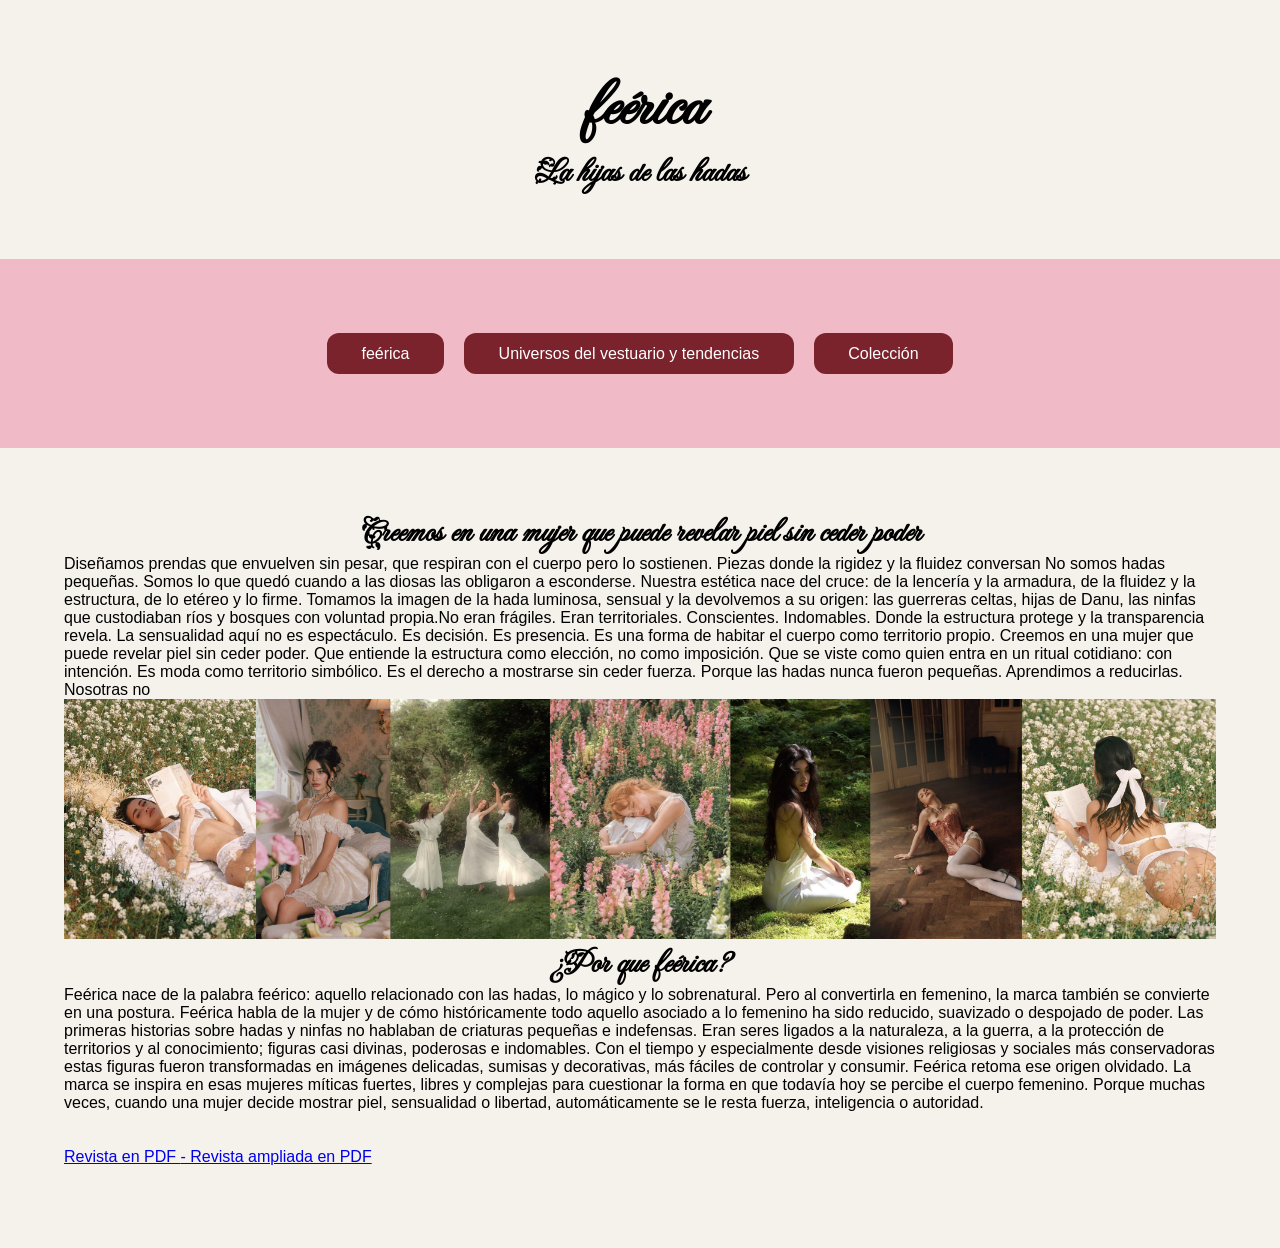
==== seccion1.html @ 430e5363 "Add files via upload" ====
<!DOCTYPE html>
<html lang="es">

<head>
    
    <meta charset="UTF-8">
    <title>feérica</title>

    <link rel="stylesheet" href="styles.css">
</head>

<body>

    <header>
        <h1>feérica</h1>
        <h2>La hijas de las hadas</h2>
    </header>

    <nav>
        <a href="seccion1.html">feérica</a>
        <a href="seccion2.html">Universos del vestuario y tendencias</a>
        <a href="seccion3.html">Colección</a>
    </nav>


    <section>

        <h2>Creemos en una mujer que puede revelar piel sin ceder poder</h2>

        <p>
           Diseñamos prendas que envuelven
sin pesar, que respiran con el
cuerpo pero lo sostienen. Piezas
donde la rigidez y la fluidez
conversan No somos hadas pequeñas.
Somos lo que quedó cuando a las
diosas las obligaron a esconderse.
Nuestra estética nace del cruce:
de la lencería y la armadura,
de la fluidez y la estructura,
de lo etéreo y lo firme.
Tomamos la imagen de la hada
luminosa, sensual y la devolvemos
a su origen: las guerreras celtas,
hijas de Danu, las ninfas que custodiaban ríos y bosques con voluntad
propia.No eran frágiles. Eran territoriales.
Conscientes. Indomables. Donde la estructura protege y la
transparencia revela.
La sensualidad aquí no es
espectáculo. Es decisión.
Es presencia. Es una forma de
habitar el cuerpo como
territorio propio.
Creemos en una mujer que puede
revelar piel sin ceder poder.
Que entiende la estructura como elección, no como imposición.
Que se viste como quien entra en
un ritual cotidiano: con intención.
Es moda como territorio simbólico.
Es el derecho a mostrarse sin ceder
fuerza.
Porque las hadas nunca fueron
pequeñas.
Aprendimos a reducirlas.
Nosotras no
        </p>
    
        <img src="img/Estilodevida.feerica.png" width="100%">

         <h2>¿Por que feérica?</h2>
         <p>
           Feérica nace de la palabra feérico: aquello
relacionado con las hadas, lo mágico y lo sobrenatural.
Pero al convertirla en femenino, la marca también se
convierte en una postura. Feérica habla de la mujer y de
cómo históricamente todo aquello asociado a lo femenino
ha sido reducido, suavizado o despojado de poder.
Las primeras historias sobre hadas y ninfas no hablaban
de criaturas pequeñas e indefensas. Eran seres
ligados a la naturaleza, a la guerra, a la protección de
territorios y al conocimiento; figuras casi divinas,
poderosas e indomables. Con el tiempo y especialmente
desde visiones religiosas y sociales más conservadoras
estas figuras fueron transformadas en imágenes
delicadas, sumisas y decorativas, más fáciles
de controlar y consumir.
Feérica retoma ese origen olvidado. La marca se inspira
en esas mujeres míticas fuertes, libres y complejas para
cuestionar la forma en que todavía hoy se percibe el
cuerpo femenino. Porque muchas veces, cuando una
mujer decide mostrar piel, sensualidad o libertad,
automáticamente se le resta fuerza, inteligencia
o autoridad.
        </p>
        

        


        <br><br>

         <a href="PDF/Feerica.pdf" target="_blank">
            Revista en PDF
        </a>
        <a href="PDF/Revistaampliada.pdf" target="_blank">
            - Revista ampliada en PDF
        </a>

    </section>

</body>

</html>
---- styles.css ----
/* ------------------------------------- */
/* Reinicio de los estilos para borrar modificaciones del navegador */
/* ------------------------------------- */

*{
    margin: 0;
    padding: 0;
    box-sizing: border-box;
    font-size: 100%;
}


@font-face{
    font-family: Fleur;
    src: url("fuentes/FleurDeLeah-Regular.ttf");
}

/* ------------------------------------- */
/* Estilos para el HOME */
/* ------------------------------------- */

h1{
    font-family: Fleur;
    font-size: 48pt;
    text-align: center;
}

h2{
    font-family: Fleur;
    font-size: 24pt;
    text-align: center;
}

nav{
    display: flex;
    align-items: center;
    justify-content: center;
}

nav a{
    font-family: Arial, Helvetica, sans-serif;
    font-size: 12pt;
    padding: 1% 3%;
    text-decoration: none;
    color: white;
    background-color: rgb(122, 35, 44);
    margin: 10px;
    border-radius: 12px;
}
/* ------------------------------------- */
/* Estilos para las secciones */
/* ------------------------------------- */

main{
    display: grid;
    grid-template-columns: 1fr;
    grid-template-rows: auto;
}

header{
    background-color: rgb(245, 241, 235);
    padding: 5%;
}

nav{
    background-color: rgb(240, 187, 198);
    padding: 5%;

}

section{
    font-family: Arial, Helvetica, sans-serif;
    height: 800px; /* Esta propiedad se puede cambiar según el alto del contenido */ 
    background-color: rgb(245, 241, 235);
    padding: 5%;
}

footer{
    font-family: Arial, Helvetica, sans-serif;
    background-color: rgb(222, 135, 184);
    padding: 1%;
    text-align: center;
}
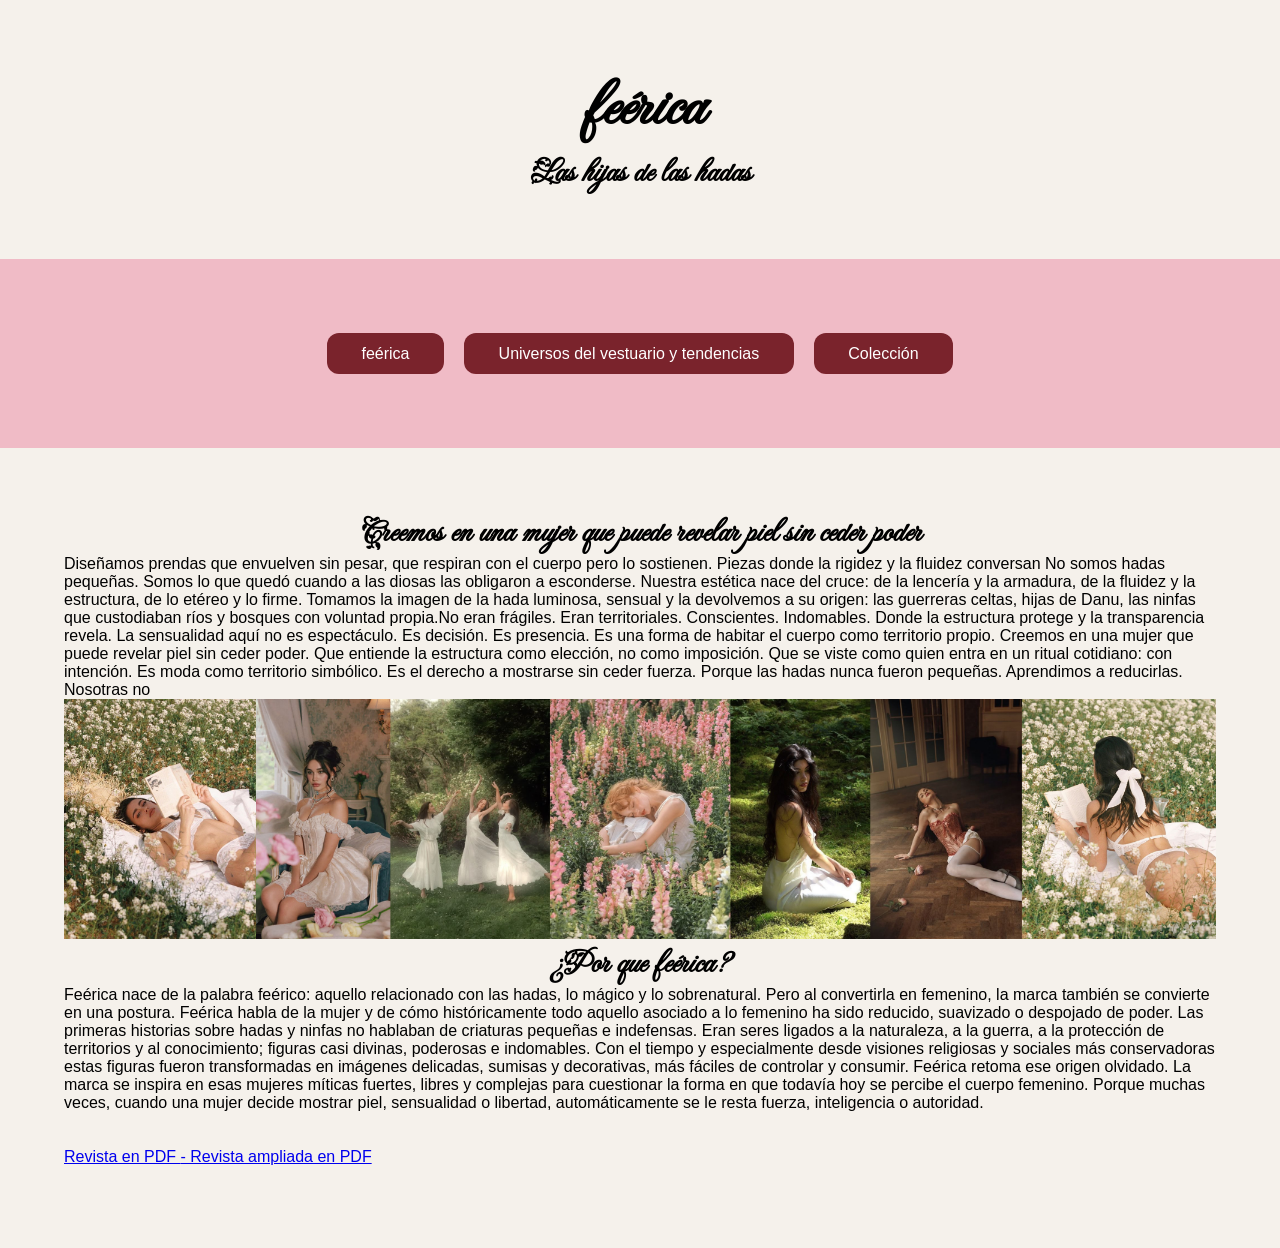
==== commit 591e53e5: "Update seccion1.html" ====
--- a/seccion1.html
+++ b/seccion1.html
@@ -13,7 +13,7 @@
 
     <header>
         <h1>feérica</h1>
-        <h2>La hijas de las hadas</h2>
+        <h2>Las hijas de las hadas</h2>
     </header>
 
     <nav>
@@ -110,4 +110,4 @@
 
 </body>
 
-</html>+</html>
